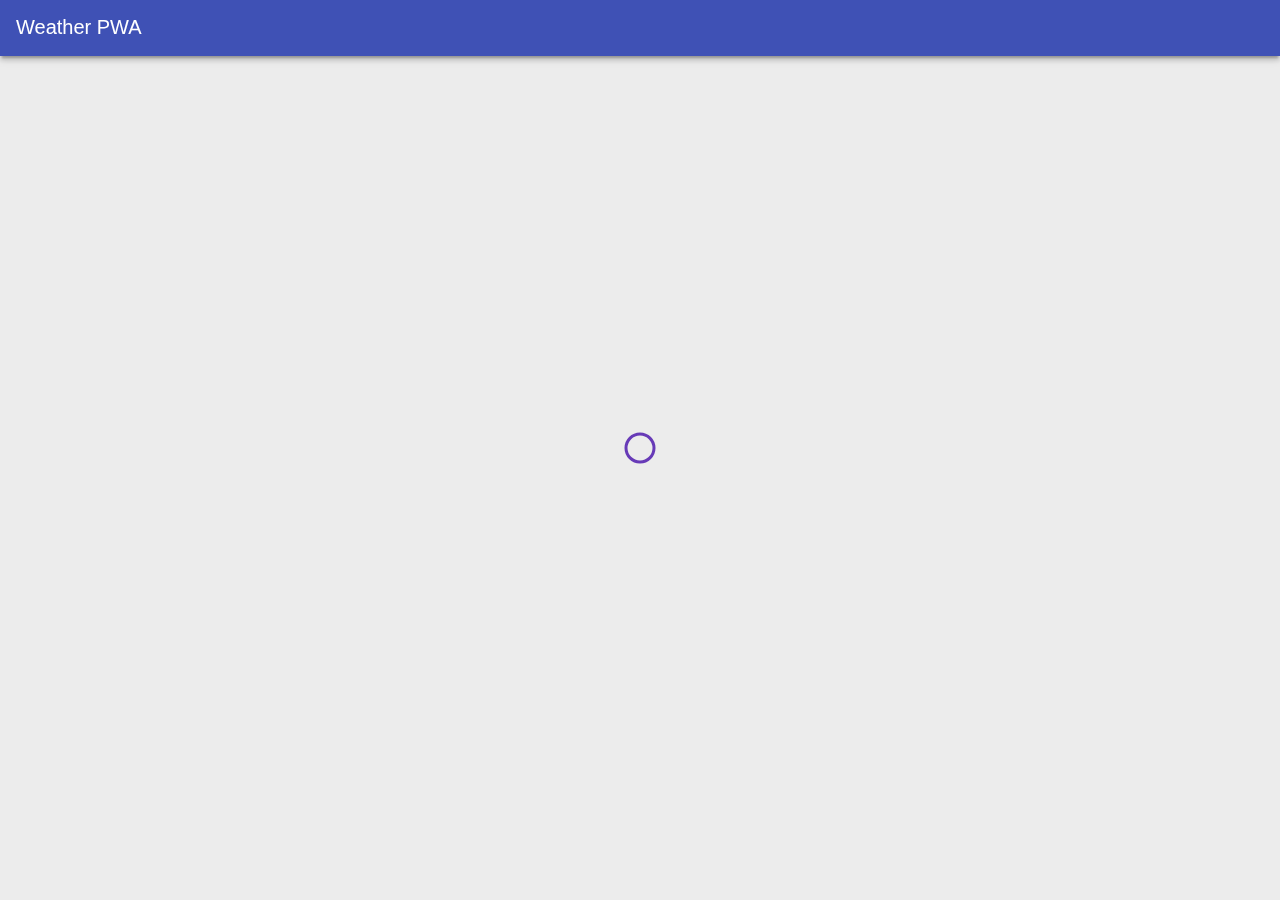
==== final/index.html @ 15415c92 "final test" ====
<!DOCTYPE html>
<html>
<head>
  <meta charset="utf-8">
  <meta http-equiv="X-UA-Compatible" content="IE=edge">
  <meta name="viewport" content="width=device-width, initial-scale=1.0">
  <title>Weather PWA</title>
  <link rel="manifest" href="/manifest.json">
  <meta name="apple-mobile-web-app-capable" content="yes">
  <meta name="apple-mobile-web-app-status-bar-style" content="black">
  <meta name="apple-mobile-web-app-title" content="Weather PWA">
  <link rel="apple-touch-icon" href="images/icons/icon-152x152.png">
  <meta name="msapplication-TileImage" content="images/icons/icon-144x144.png">
  <meta name="msapplication-TileColor" content="#2F3BA2">
  <style>
    .header,body{display:-webkit-box;display:-webkit-flex;display:-ms-flexbox;-webkit-box-direction:normal}*,.card,.loader #spinner{box-sizing:border-box}body,html{padding:0;margin:0;height:100%;width:100%;font-family:Helvetica,Verdana,sans-serif;font-weight:400;font-display:optional;color:#444;-webkit-font-smoothing:antialiased;-moz-osx-font-smoothing:grayscale}html{overflow:hidden}body{display:flex;-webkit-box-orient:vertical;-webkit-flex-direction:column;-ms-flex-direction:column;flex-direction:column;-webkit-flex-wrap:nowrap;-ms-flex-wrap:nowrap;flex-wrap:nowrap;-webkit-box-pack:start;-webkit-justify-content:flex-start;-ms-flex-pack:start;justify-content:flex-start;-webkit-box-align:stretch;-webkit-align-items:stretch;-ms-flex-align:stretch;align-items:stretch;-webkit-align-content:stretch;-ms-flex-line-pack:stretch;align-content:stretch;background:#ececec}.header{width:100%;height:56px;color:#FFF;background:#3F51B5;position:fixed;font-size:20px;box-shadow:0 4px 5px 0 rgba(0,0,0,.14),0 2px 9px 1px rgba(0,0,0,.12),0 4px 2px -2px rgba(0,0,0,.2);padding:16px 16px 0;will-change:transform;display:flex;-webkit-box-orient:horizontal;-webkit-flex-direction:row;-ms-flex-direction:row;flex-direction:row;-webkit-flex-wrap:nowrap;-ms-flex-wrap:nowrap;flex-wrap:nowrap;-webkit-box-pack:start;-webkit-justify-content:flex-start;-ms-flex-pack:start;justify-content:flex-start;-webkit-box-align:stretch;-webkit-align-items:stretch;-ms-flex-align:stretch;align-items:stretch;-webkit-align-content:center;-ms-flex-line-pack:center;align-content:center;-webkit-transition:-webkit-transform 233ms cubic-bezier(0,0,.21,1) .1s;transition:-webkit-transform 233ms cubic-bezier(0,0,.21,1) .1s;transition:transform 233ms cubic-bezier(0,0,.21,1) .1s;transition:transform 233ms cubic-bezier(0,0,.21,1) .1s,-webkit-transform 233ms cubic-bezier(0,0,.21,1) .1s}.header .headerButton{width:24px;height:24px;margin-right:16px;text-indent:-30000px;overflow:hidden;opacity:.54;-webkit-transition:opacity 333ms cubic-bezier(0,0,.21,1);transition:opacity 333ms cubic-bezier(0,0,.21,1);border:none;outline:0}.card,.dialog{border-radius:2px}.header #butRefresh{background:url(/images/ic_refresh_white_24px.svg) center center no-repeat}.header #butAdd{background:url(/images/ic_add_white_24px.svg) center center no-repeat}.header__title{font-weight:400;font-size:20px;margin:0;-webkit-box-flex:1;-webkit-flex:1;-ms-flex:1;flex:1}.loader{left:50%;top:50%;position:fixed;-webkit-transform:translate(-50%,-50%);transform:translate(-50%,-50%)}.loader #spinner{stroke:#673AB7;stroke-width:3px;-webkit-transform-origin:50%;transform-origin:50%;-webkit-animation:line 1.6s cubic-bezier(.4,0,.2,1) infinite,rotate 1.6s linear infinite;animation:line 1.6s cubic-bezier(.4,0,.2,1) infinite,rotate 1.6s linear infinite}@-webkit-keyframes rotate{from{-webkit-transform:rotate(0);transform:rotate(0)}to{-webkit-transform:rotate(450deg);transform:rotate(450deg)}}@keyframes rotate{from{-webkit-transform:rotate(0);transform:rotate(0)}to{-webkit-transform:rotate(450deg);transform:rotate(450deg)}}@-webkit-keyframes line{0%{stroke-dasharray:2,85.964;-webkit-transform:rotate(0);transform:rotate(0)}50%{stroke-dasharray:65.973,21.9911;stroke-dashoffset:0}100%{stroke-dasharray:2,85.964;stroke-dashoffset:-65.973;-webkit-transform:rotate(90deg);transform:rotate(90deg)}}@keyframes line{0%{stroke-dasharray:2,85.964;-webkit-transform:rotate(0);transform:rotate(0)}50%{stroke-dasharray:65.973,21.9911;stroke-dashoffset:0}100%{stroke-dasharray:2,85.964;stroke-dashoffset:-65.973;-webkit-transform:rotate(90deg);transform:rotate(90deg)}}.main{padding-top:60px;-webkit-box-flex:1;-webkit-flex:1;-ms-flex:1;flex:1;overflow-x:hidden;overflow-y:auto;-webkit-overflow-scrolling:touch}.dialog-container{background:rgba(0,0,0,.57);position:fixed;left:0;top:0;width:100%;height:100%;opacity:0;pointer-events:none;will-change:opacity;-webkit-transition:opacity 333ms cubic-bezier(0,0,.21,1);transition:opacity 333ms cubic-bezier(0,0,.21,1)}.dialog-container--visible{opacity:1;pointer-events:auto}.dialog{background:#FFF;box-shadow:0 0 14px rgba(0,0,0,.24),0 14px 28px rgba(0,0,0,.48);min-width:280px;position:absolute;left:50%;top:50%;-webkit-transform:translate(-50%,-50%) translateY(30px);transform:translate(-50%,-50%) translateY(30px);-webkit-transition:-webkit-transform 333ms cubic-bezier(0,0,.21,1) 50ms;transition:-webkit-transform 333ms cubic-bezier(0,0,.21,1) 50ms;transition:transform 333ms cubic-bezier(0,0,.21,1) 50ms;transition:transform 333ms cubic-bezier(0,0,.21,1) 50ms,-webkit-transform 333ms cubic-bezier(0,0,.21,1) 50ms;padding:24px}.card{padding:16px;position:relative;background:#fff;margin:16px;box-shadow:0 2px 2px 0 rgba(0,0,0,.14),0 3px 1px -2px rgba(0,0,0,.2),0 1px 5px 0 rgba(0,0,0,.12)}.weather-forecast .location{font-size:1.75em}.weather-forecast .date,.weather-forecast .description{font-size:1.25em}.weather-forecast .current{display:-webkit-box;display:-webkit-flex;display:-ms-flexbox;display:flex}.weather-forecast .current .icon{width:128px;height:128px}.weather-forecast .current .visual{display:-webkit-box;display:-webkit-flex;display:-ms-flexbox;display:flex;font-size:4em}.weather-forecast .current .visual .scale{font-size:.5em;vertical-align:super}.weather-forecast .current .description,.weather-forecast .current .visual{-webkit-box-flex:1;-webkit-flex-grow:1;-ms-flex-positive:1;flex-grow:1}.weather-forecast .current .feels-like:before{content:"Feels like: ";color:#888}.weather-forecast .current .wind:before{content:"Wind: ";color:#888}.weather-forecast .current .precip:before{content:"Precipitation: ";color:#888}.weather-forecast .current .humidity:before{content:"Humidity: ";color:#888}.weather-forecast .current .pollen:before{content:"Pollen Count: ";color:#888}.weather-forecast .current .pcount:before{content:"Pollen ";color:#888}.weather-forecast .future{display:-webkit-box;display:-webkit-flex;display:-ms-flexbox;display:flex}.weather-forecast .future .oneday{-webkit-box-flex:1;-webkit-flex-grow:1;-ms-flex-positive:1;flex-grow:1;text-align:center}.weather-forecast .future .oneday .icon{width:64px;height:64px;margin-left:auto;margin-right:auto}.weather-forecast .future .oneday .temp-high,.weather-forecast .future .oneday .temp-low{display:inline-block}.weather-forecast .future .oneday .temp-low{color:#888}.weather-forecast .icon{background-repeat:no-repeat;background-size:contain}.weather-forecast .icon.clear-day,.weather-forecast .icon.clear-night{background-image:url(/images/clear.png)}.weather-forecast .icon.rain{background-image:url(/images/rain.png)}.weather-forecast .icon.snow{background-image:url(/images/snow.png)}.weather-forecast .icon.sleet{background-image:url(/images/sleet.png)}.weather-forecast .icon.wind{background-image:url(/images/wind.png)}.weather-forecast .icon.fog{background-image:url(/images/fog.png)}.weather-forecast .icon.cloudy{background-image:url(/images/cloudy.png)}.weather-forecast .icon.partly-cloudy-day,.weather-forecast .icon.partly-cloudy-night{background-image:url(/images/partly-cloudy.png)}.weather-forecast .icon.thunderstorms{background-image:url(/images/thunderstorms.png)}@media (max-width:450px){.weather-forecast .date,.weather-forecast .description{font-size:.9em}.weather-forecast .current .icon{width:96px;height:96px}.weather-forecast .current .visual{font-size:3em}.weather-forecast .future .oneday .icon{width:32px;height:32px}}
  </style>
</head>
<body>

  <header class="header">
    <h1 class="header__title">Weather PWA</h1>
    <button id="butRefresh" class="headerButton"></button>
    <button id="butAdd" class="headerButton"></button>
  </header>

  <main class="main" hidden>
    <div class="card cardTemplate weather-forecast" hidden>
      <div class="city-key" hidden></div>
      <div class="location"></div>
      <div class="date"></div>
      <div class="description"></div>
      <div class="current">
        <div class="visual">
          <div class="icon"></div>
          <div class="temperature">
            <span class="value"></span><span class="scale">°F</span>
          </div>
        </div>
        <div class="description">
          <div class="feels-like">
            <span class="value"></span><span class="scale">°F</span>
          </div>
          <div class="precip"></div>
          <div class="humidity"></div>
          <div class="wind">
            <span class="value"></span>
            <span class="scale">mph</span>
            <span class="direction"></span>
          </div>
        </div>
      </div>
      <div class="future">
        <div class="oneday">
          <div class="date"></div>
          <div class="icon"></div>
          <div class="temp-high">
            <span class="value"></span>°
          </div>
          <div class="temp-low">
            <span class="value"></span>°
          </div>
        </div>
        <div class="oneday">
          <div class="date"></div>
          <div class="icon"></div>
          <div class="temp-high">
            <span class="value"></span>°
          </div>
          <div class="temp-low">
            <span class="value"></span>°
          </div>
        </div>
        <div class="oneday">
          <div class="date"></div>
          <div class="icon"></div>
          <div class="temp-high">
            <span class="value"></span>°
          </div>
          <div class="temp-low">
            <span class="value"></span>°
          </div>
        </div>
        <div class="oneday">
          <div class="date"></div>
          <div class="icon"></div>
          <div class="temp-high">
            <span class="value"></span>°
          </div>
          <div class="temp-low">
            <span class="value"></span>°
          </div>
        </div>
        <div class="oneday">
          <div class="date"></div>
          <div class="icon"></div>
          <div class="temp-high">
            <span class="value"></span>°
          </div>
          <div class="temp-low">
            <span class="value"></span>°
          </div>
        </div>
        <div class="oneday">
          <div class="date"></div>
          <div class="icon"></div>
          <div class="temp-high">
            <span class="value"></span>°
          </div>
          <div class="temp-low">
            <span class="value"></span>°
          </div>
        </div>
        <div class="oneday">
          <div class="date"></div>
          <div class="icon"></div>
          <div class="temp-high">
            <span class="value"></span>°
          </div>
          <div class="temp-low">
            <span class="value"></span>°
          </div>
        </div>
      </div>
    </div>
  </main>

  <div class="dialog-container">
    <div class="dialog">
      <div class="dialog-title">Add new city</div>
      <div class="dialog-body">
        <select id="selectCityToAdd">
          <option value="austin">Austin, TX</option>
          <option value="boston">Boston, MA</option>
          <option value="chicago">Chicago, IL</option>
          <option value="portland">Portland, OR</option>
          <option value="sanfrancisco">San Francisco, CA</option>
          <option value="seattle">Seattle, WA</option>
        </select>
      </div>
      <div class="dialog-buttons">
        <button id="butAddCity" class="button">Add</button>
        <button id="butAddCancel" class="button">Cancel</button>
      </div>
    </div>
  </div>

  <div class="loader">
    <svg viewBox="0 0 32 32" width="32" height="32">
      <circle id="spinner" cx="16" cy="16" r="14" fill="none"></circle>
    </svg>
  </div>

  <script src="/scripts/app.js"></script>
  
</body>
</html>
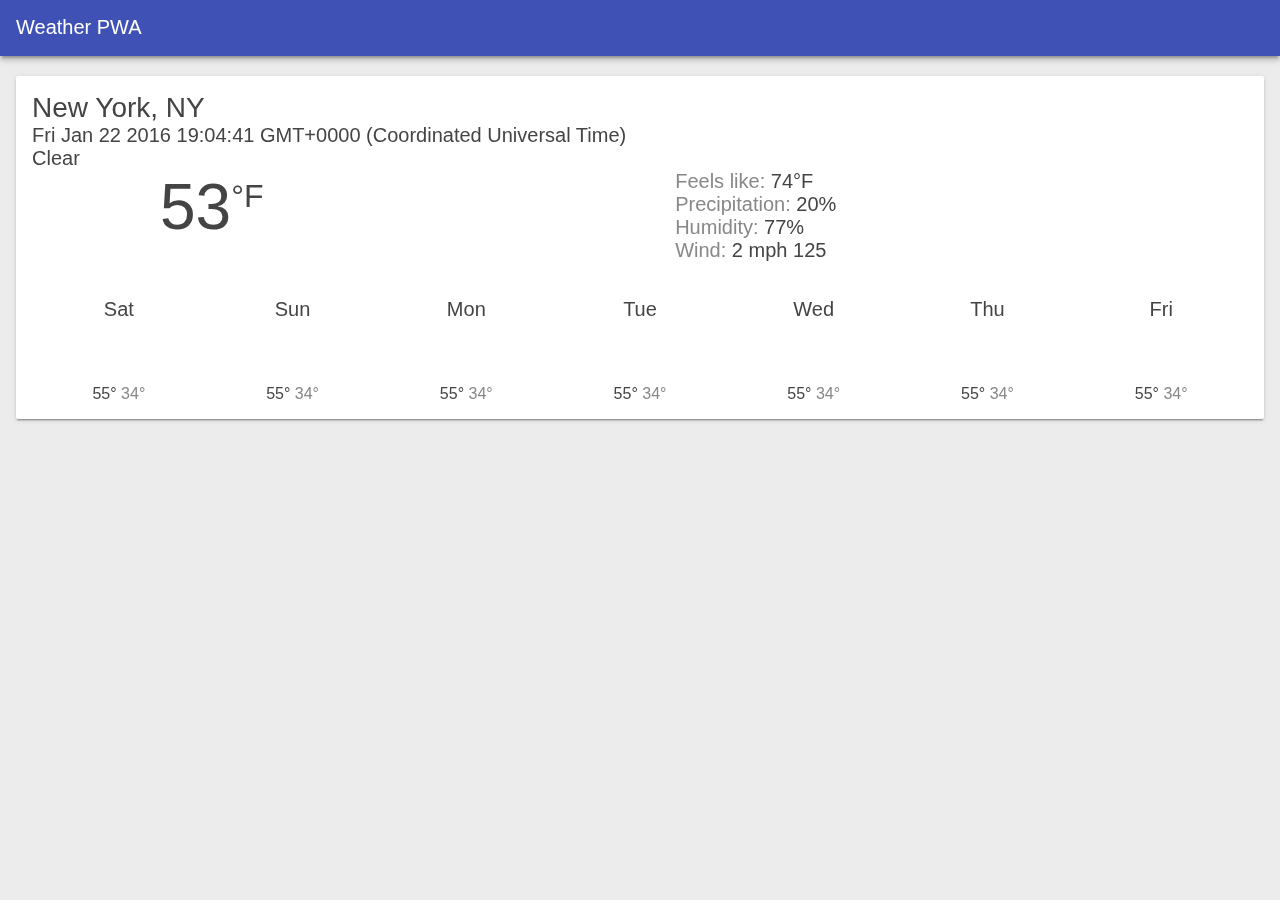
==== commit 795e183b: "test" ====
--- a/final/index.html
+++ b/final/index.html
@@ -9,8 +9,8 @@
   <meta name="apple-mobile-web-app-capable" content="yes">
   <meta name="apple-mobile-web-app-status-bar-style" content="black">
   <meta name="apple-mobile-web-app-title" content="Weather PWA">
-  <link rel="apple-touch-icon" href="images/icons/icon-152x152.png">
-  <meta name="msapplication-TileImage" content="images/icons/icon-144x144.png">
+  <link rel="apple-touch-icon" href="/images/icons/icon-152x152.png">
+  <meta name="msapplication-TileImage" content="/images/icons/icon-144x144.png">
   <meta name="msapplication-TileColor" content="#2F3BA2">
   <style>
     .header,body{display:-webkit-box;display:-webkit-flex;display:-ms-flexbox;-webkit-box-direction:normal}*,.card,.loader #spinner{box-sizing:border-box}body,html{padding:0;margin:0;height:100%;width:100%;font-family:Helvetica,Verdana,sans-serif;font-weight:400;font-display:optional;color:#444;-webkit-font-smoothing:antialiased;-moz-osx-font-smoothing:grayscale}html{overflow:hidden}body{display:flex;-webkit-box-orient:vertical;-webkit-flex-direction:column;-ms-flex-direction:column;flex-direction:column;-webkit-flex-wrap:nowrap;-ms-flex-wrap:nowrap;flex-wrap:nowrap;-webkit-box-pack:start;-webkit-justify-content:flex-start;-ms-flex-pack:start;justify-content:flex-start;-webkit-box-align:stretch;-webkit-align-items:stretch;-ms-flex-align:stretch;align-items:stretch;-webkit-align-content:stretch;-ms-flex-line-pack:stretch;align-content:stretch;background:#ececec}.header{width:100%;height:56px;color:#FFF;background:#3F51B5;position:fixed;font-size:20px;box-shadow:0 4px 5px 0 rgba(0,0,0,.14),0 2px 9px 1px rgba(0,0,0,.12),0 4px 2px -2px rgba(0,0,0,.2);padding:16px 16px 0;will-change:transform;display:flex;-webkit-box-orient:horizontal;-webkit-flex-direction:row;-ms-flex-direction:row;flex-direction:row;-webkit-flex-wrap:nowrap;-ms-flex-wrap:nowrap;flex-wrap:nowrap;-webkit-box-pack:start;-webkit-justify-content:flex-start;-ms-flex-pack:start;justify-content:flex-start;-webkit-box-align:stretch;-webkit-align-items:stretch;-ms-flex-align:stretch;align-items:stretch;-webkit-align-content:center;-ms-flex-line-pack:center;align-content:center;-webkit-transition:-webkit-transform 233ms cubic-bezier(0,0,.21,1) .1s;transition:-webkit-transform 233ms cubic-bezier(0,0,.21,1) .1s;transition:transform 233ms cubic-bezier(0,0,.21,1) .1s;transition:transform 233ms cubic-bezier(0,0,.21,1) .1s,-webkit-transform 233ms cubic-bezier(0,0,.21,1) .1s}.header .headerButton{width:24px;height:24px;margin-right:16px;text-indent:-30000px;overflow:hidden;opacity:.54;-webkit-transition:opacity 333ms cubic-bezier(0,0,.21,1);transition:opacity 333ms cubic-bezier(0,0,.21,1);border:none;outline:0}.card,.dialog{border-radius:2px}.header #butRefresh{background:url(/images/ic_refresh_white_24px.svg) center center no-repeat}.header #butAdd{background:url(/images/ic_add_white_24px.svg) center center no-repeat}.header__title{font-weight:400;font-size:20px;margin:0;-webkit-box-flex:1;-webkit-flex:1;-ms-flex:1;flex:1}.loader{left:50%;top:50%;position:fixed;-webkit-transform:translate(-50%,-50%);transform:translate(-50%,-50%)}.loader #spinner{stroke:#673AB7;stroke-width:3px;-webkit-transform-origin:50%;transform-origin:50%;-webkit-animation:line 1.6s cubic-bezier(.4,0,.2,1) infinite,rotate 1.6s linear infinite;animation:line 1.6s cubic-bezier(.4,0,.2,1) infinite,rotate 1.6s linear infinite}@-webkit-keyframes rotate{from{-webkit-transform:rotate(0);transform:rotate(0)}to{-webkit-transform:rotate(450deg);transform:rotate(450deg)}}@keyframes rotate{from{-webkit-transform:rotate(0);transform:rotate(0)}to{-webkit-transform:rotate(450deg);transform:rotate(450deg)}}@-webkit-keyframes line{0%{stroke-dasharray:2,85.964;-webkit-transform:rotate(0);transform:rotate(0)}50%{stroke-dasharray:65.973,21.9911;stroke-dashoffset:0}100%{stroke-dasharray:2,85.964;stroke-dashoffset:-65.973;-webkit-transform:rotate(90deg);transform:rotate(90deg)}}@keyframes line{0%{stroke-dasharray:2,85.964;-webkit-transform:rotate(0);transform:rotate(0)}50%{stroke-dasharray:65.973,21.9911;stroke-dashoffset:0}100%{stroke-dasharray:2,85.964;stroke-dashoffset:-65.973;-webkit-transform:rotate(90deg);transform:rotate(90deg)}}.main{padding-top:60px;-webkit-box-flex:1;-webkit-flex:1;-ms-flex:1;flex:1;overflow-x:hidden;overflow-y:auto;-webkit-overflow-scrolling:touch}.dialog-container{background:rgba(0,0,0,.57);position:fixed;left:0;top:0;width:100%;height:100%;opacity:0;pointer-events:none;will-change:opacity;-webkit-transition:opacity 333ms cubic-bezier(0,0,.21,1);transition:opacity 333ms cubic-bezier(0,0,.21,1)}.dialog-container--visible{opacity:1;pointer-events:auto}.dialog{background:#FFF;box-shadow:0 0 14px rgba(0,0,0,.24),0 14px 28px rgba(0,0,0,.48);min-width:280px;position:absolute;left:50%;top:50%;-webkit-transform:translate(-50%,-50%) translateY(30px);transform:translate(-50%,-50%) translateY(30px);-webkit-transition:-webkit-transform 333ms cubic-bezier(0,0,.21,1) 50ms;transition:-webkit-transform 333ms cubic-bezier(0,0,.21,1) 50ms;transition:transform 333ms cubic-bezier(0,0,.21,1) 50ms;transition:transform 333ms cubic-bezier(0,0,.21,1) 50ms,-webkit-transform 333ms cubic-bezier(0,0,.21,1) 50ms;padding:24px}.card{padding:16px;position:relative;background:#fff;margin:16px;box-shadow:0 2px 2px 0 rgba(0,0,0,.14),0 3px 1px -2px rgba(0,0,0,.2),0 1px 5px 0 rgba(0,0,0,.12)}.weather-forecast .location{font-size:1.75em}.weather-forecast .date,.weather-forecast .description{font-size:1.25em}.weather-forecast .current{display:-webkit-box;display:-webkit-flex;display:-ms-flexbox;display:flex}.weather-forecast .current .icon{width:128px;height:128px}.weather-forecast .current .visual{display:-webkit-box;display:-webkit-flex;display:-ms-flexbox;display:flex;font-size:4em}.weather-forecast .current .visual .scale{font-size:.5em;vertical-align:super}.weather-forecast .current .description,.weather-forecast .current .visual{-webkit-box-flex:1;-webkit-flex-grow:1;-ms-flex-positive:1;flex-grow:1}.weather-forecast .current .feels-like:before{content:"Feels like: ";color:#888}.weather-forecast .current .wind:before{content:"Wind: ";color:#888}.weather-forecast .current .precip:before{content:"Precipitation: ";color:#888}.weather-forecast .current .humidity:before{content:"Humidity: ";color:#888}.weather-forecast .current .pollen:before{content:"Pollen Count: ";color:#888}.weather-forecast .current .pcount:before{content:"Pollen ";color:#888}.weather-forecast .future{display:-webkit-box;display:-webkit-flex;display:-ms-flexbox;display:flex}.weather-forecast .future .oneday{-webkit-box-flex:1;-webkit-flex-grow:1;-ms-flex-positive:1;flex-grow:1;text-align:center}.weather-forecast .future .oneday .icon{width:64px;height:64px;margin-left:auto;margin-right:auto}.weather-forecast .future .oneday .temp-high,.weather-forecast .future .oneday .temp-low{display:inline-block}.weather-forecast .future .oneday .temp-low{color:#888}.weather-forecast .icon{background-repeat:no-repeat;background-size:contain}.weather-forecast .icon.clear-day,.weather-forecast .icon.clear-night{background-image:url(/images/clear.png)}.weather-forecast .icon.rain{background-image:url(/images/rain.png)}.weather-forecast .icon.snow{background-image:url(/images/snow.png)}.weather-forecast .icon.sleet{background-image:url(/images/sleet.png)}.weather-forecast .icon.wind{background-image:url(/images/wind.png)}.weather-forecast .icon.fog{background-image:url(/images/fog.png)}.weather-forecast .icon.cloudy{background-image:url(/images/cloudy.png)}.weather-forecast .icon.partly-cloudy-day,.weather-forecast .icon.partly-cloudy-night{background-image:url(/images/partly-cloudy.png)}.weather-forecast .icon.thunderstorms{background-image:url(/images/thunderstorms.png)}@media (max-width:450px){.weather-forecast .date,.weather-forecast .description{font-size:.9em}.weather-forecast .current .icon{width:96px;height:96px}.weather-forecast .current .visual{font-size:3em}.weather-forecast .future .oneday .icon{width:32px;height:32px}}
@@ -151,7 +151,7 @@
     </svg>
   </div>
 
-  <script src="/scripts/app.js"></script>
+  <script src="scripts/app.js"></script>
   
 </body>
 </html>
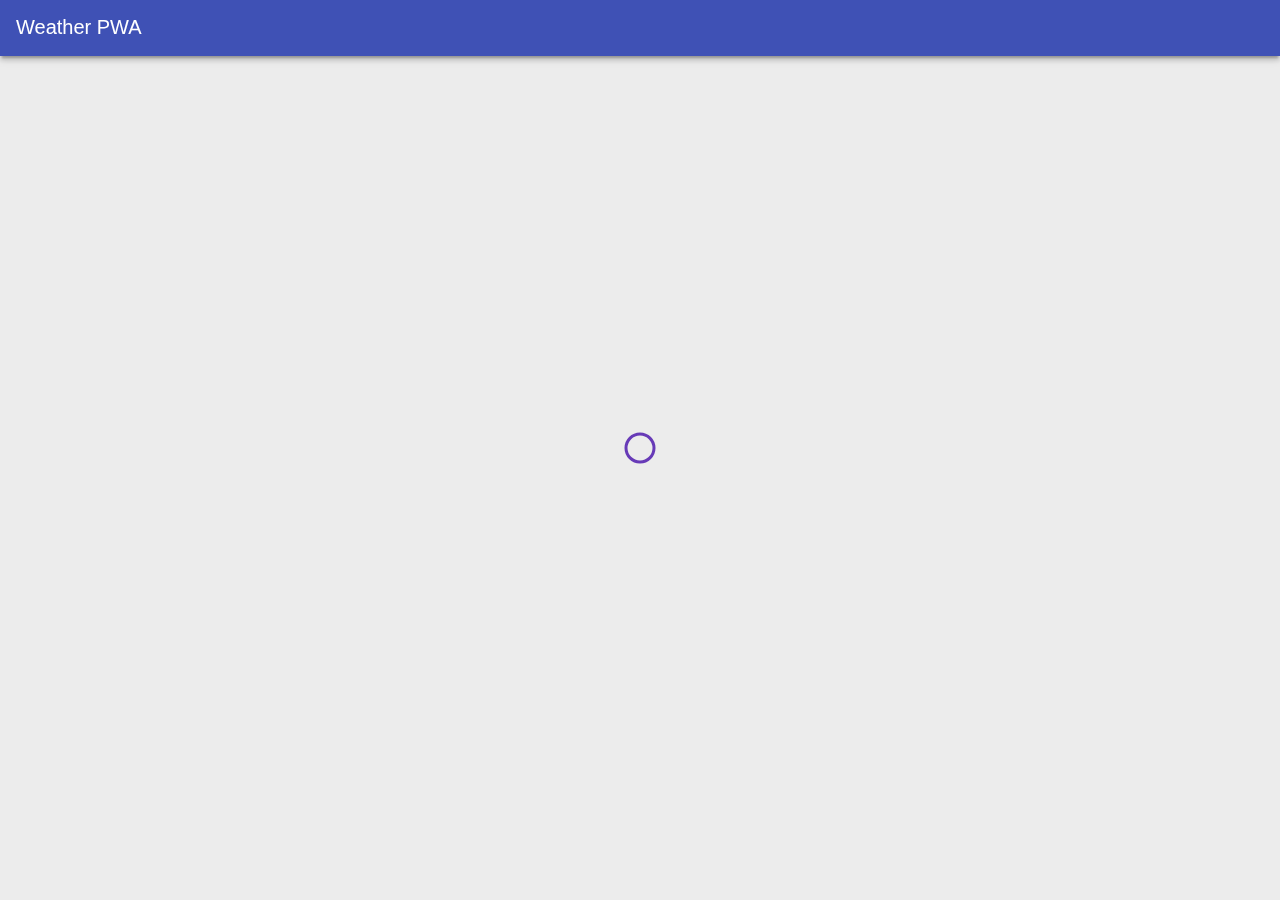
==== commit 1c4a5873: "test" ====
--- a/final/index.html
+++ b/final/index.html
@@ -5,12 +5,12 @@
   <meta http-equiv="X-UA-Compatible" content="IE=edge">
   <meta name="viewport" content="width=device-width, initial-scale=1.0">
   <title>Weather PWA</title>
-  <link rel="manifest" href="/manifest.json">
+  <link rel="manifest" href="final/manifest.json">
   <meta name="apple-mobile-web-app-capable" content="yes">
   <meta name="apple-mobile-web-app-status-bar-style" content="black">
   <meta name="apple-mobile-web-app-title" content="Weather PWA">
-  <link rel="apple-touch-icon" href="/images/icons/icon-152x152.png">
-  <meta name="msapplication-TileImage" content="/images/icons/icon-144x144.png">
+  <link rel="apple-touch-icon" href="final/images/icons/icon-152x152.png">
+  <meta name="msapplication-TileImage" content="final/images/icons/icon-144x144.png">
   <meta name="msapplication-TileColor" content="#2F3BA2">
   <style>
     .header,body{display:-webkit-box;display:-webkit-flex;display:-ms-flexbox;-webkit-box-direction:normal}*,.card,.loader #spinner{box-sizing:border-box}body,html{padding:0;margin:0;height:100%;width:100%;font-family:Helvetica,Verdana,sans-serif;font-weight:400;font-display:optional;color:#444;-webkit-font-smoothing:antialiased;-moz-osx-font-smoothing:grayscale}html{overflow:hidden}body{display:flex;-webkit-box-orient:vertical;-webkit-flex-direction:column;-ms-flex-direction:column;flex-direction:column;-webkit-flex-wrap:nowrap;-ms-flex-wrap:nowrap;flex-wrap:nowrap;-webkit-box-pack:start;-webkit-justify-content:flex-start;-ms-flex-pack:start;justify-content:flex-start;-webkit-box-align:stretch;-webkit-align-items:stretch;-ms-flex-align:stretch;align-items:stretch;-webkit-align-content:stretch;-ms-flex-line-pack:stretch;align-content:stretch;background:#ececec}.header{width:100%;height:56px;color:#FFF;background:#3F51B5;position:fixed;font-size:20px;box-shadow:0 4px 5px 0 rgba(0,0,0,.14),0 2px 9px 1px rgba(0,0,0,.12),0 4px 2px -2px rgba(0,0,0,.2);padding:16px 16px 0;will-change:transform;display:flex;-webkit-box-orient:horizontal;-webkit-flex-direction:row;-ms-flex-direction:row;flex-direction:row;-webkit-flex-wrap:nowrap;-ms-flex-wrap:nowrap;flex-wrap:nowrap;-webkit-box-pack:start;-webkit-justify-content:flex-start;-ms-flex-pack:start;justify-content:flex-start;-webkit-box-align:stretch;-webkit-align-items:stretch;-ms-flex-align:stretch;align-items:stretch;-webkit-align-content:center;-ms-flex-line-pack:center;align-content:center;-webkit-transition:-webkit-transform 233ms cubic-bezier(0,0,.21,1) .1s;transition:-webkit-transform 233ms cubic-bezier(0,0,.21,1) .1s;transition:transform 233ms cubic-bezier(0,0,.21,1) .1s;transition:transform 233ms cubic-bezier(0,0,.21,1) .1s,-webkit-transform 233ms cubic-bezier(0,0,.21,1) .1s}.header .headerButton{width:24px;height:24px;margin-right:16px;text-indent:-30000px;overflow:hidden;opacity:.54;-webkit-transition:opacity 333ms cubic-bezier(0,0,.21,1);transition:opacity 333ms cubic-bezier(0,0,.21,1);border:none;outline:0}.card,.dialog{border-radius:2px}.header #butRefresh{background:url(/images/ic_refresh_white_24px.svg) center center no-repeat}.header #butAdd{background:url(/images/ic_add_white_24px.svg) center center no-repeat}.header__title{font-weight:400;font-size:20px;margin:0;-webkit-box-flex:1;-webkit-flex:1;-ms-flex:1;flex:1}.loader{left:50%;top:50%;position:fixed;-webkit-transform:translate(-50%,-50%);transform:translate(-50%,-50%)}.loader #spinner{stroke:#673AB7;stroke-width:3px;-webkit-transform-origin:50%;transform-origin:50%;-webkit-animation:line 1.6s cubic-bezier(.4,0,.2,1) infinite,rotate 1.6s linear infinite;animation:line 1.6s cubic-bezier(.4,0,.2,1) infinite,rotate 1.6s linear infinite}@-webkit-keyframes rotate{from{-webkit-transform:rotate(0);transform:rotate(0)}to{-webkit-transform:rotate(450deg);transform:rotate(450deg)}}@keyframes rotate{from{-webkit-transform:rotate(0);transform:rotate(0)}to{-webkit-transform:rotate(450deg);transform:rotate(450deg)}}@-webkit-keyframes line{0%{stroke-dasharray:2,85.964;-webkit-transform:rotate(0);transform:rotate(0)}50%{stroke-dasharray:65.973,21.9911;stroke-dashoffset:0}100%{stroke-dasharray:2,85.964;stroke-dashoffset:-65.973;-webkit-transform:rotate(90deg);transform:rotate(90deg)}}@keyframes line{0%{stroke-dasharray:2,85.964;-webkit-transform:rotate(0);transform:rotate(0)}50%{stroke-dasharray:65.973,21.9911;stroke-dashoffset:0}100%{stroke-dasharray:2,85.964;stroke-dashoffset:-65.973;-webkit-transform:rotate(90deg);transform:rotate(90deg)}}.main{padding-top:60px;-webkit-box-flex:1;-webkit-flex:1;-ms-flex:1;flex:1;overflow-x:hidden;overflow-y:auto;-webkit-overflow-scrolling:touch}.dialog-container{background:rgba(0,0,0,.57);position:fixed;left:0;top:0;width:100%;height:100%;opacity:0;pointer-events:none;will-change:opacity;-webkit-transition:opacity 333ms cubic-bezier(0,0,.21,1);transition:opacity 333ms cubic-bezier(0,0,.21,1)}.dialog-container--visible{opacity:1;pointer-events:auto}.dialog{background:#FFF;box-shadow:0 0 14px rgba(0,0,0,.24),0 14px 28px rgba(0,0,0,.48);min-width:280px;position:absolute;left:50%;top:50%;-webkit-transform:translate(-50%,-50%) translateY(30px);transform:translate(-50%,-50%) translateY(30px);-webkit-transition:-webkit-transform 333ms cubic-bezier(0,0,.21,1) 50ms;transition:-webkit-transform 333ms cubic-bezier(0,0,.21,1) 50ms;transition:transform 333ms cubic-bezier(0,0,.21,1) 50ms;transition:transform 333ms cubic-bezier(0,0,.21,1) 50ms,-webkit-transform 333ms cubic-bezier(0,0,.21,1) 50ms;padding:24px}.card{padding:16px;position:relative;background:#fff;margin:16px;box-shadow:0 2px 2px 0 rgba(0,0,0,.14),0 3px 1px -2px rgba(0,0,0,.2),0 1px 5px 0 rgba(0,0,0,.12)}.weather-forecast .location{font-size:1.75em}.weather-forecast .date,.weather-forecast .description{font-size:1.25em}.weather-forecast .current{display:-webkit-box;display:-webkit-flex;display:-ms-flexbox;display:flex}.weather-forecast .current .icon{width:128px;height:128px}.weather-forecast .current .visual{display:-webkit-box;display:-webkit-flex;display:-ms-flexbox;display:flex;font-size:4em}.weather-forecast .current .visual .scale{font-size:.5em;vertical-align:super}.weather-forecast .current .description,.weather-forecast .current .visual{-webkit-box-flex:1;-webkit-flex-grow:1;-ms-flex-positive:1;flex-grow:1}.weather-forecast .current .feels-like:before{content:"Feels like: ";color:#888}.weather-forecast .current .wind:before{content:"Wind: ";color:#888}.weather-forecast .current .precip:before{content:"Precipitation: ";color:#888}.weather-forecast .current .humidity:before{content:"Humidity: ";color:#888}.weather-forecast .current .pollen:before{content:"Pollen Count: ";color:#888}.weather-forecast .current .pcount:before{content:"Pollen ";color:#888}.weather-forecast .future{display:-webkit-box;display:-webkit-flex;display:-ms-flexbox;display:flex}.weather-forecast .future .oneday{-webkit-box-flex:1;-webkit-flex-grow:1;-ms-flex-positive:1;flex-grow:1;text-align:center}.weather-forecast .future .oneday .icon{width:64px;height:64px;margin-left:auto;margin-right:auto}.weather-forecast .future .oneday .temp-high,.weather-forecast .future .oneday .temp-low{display:inline-block}.weather-forecast .future .oneday .temp-low{color:#888}.weather-forecast .icon{background-repeat:no-repeat;background-size:contain}.weather-forecast .icon.clear-day,.weather-forecast .icon.clear-night{background-image:url(/images/clear.png)}.weather-forecast .icon.rain{background-image:url(/images/rain.png)}.weather-forecast .icon.snow{background-image:url(/images/snow.png)}.weather-forecast .icon.sleet{background-image:url(/images/sleet.png)}.weather-forecast .icon.wind{background-image:url(/images/wind.png)}.weather-forecast .icon.fog{background-image:url(/images/fog.png)}.weather-forecast .icon.cloudy{background-image:url(/images/cloudy.png)}.weather-forecast .icon.partly-cloudy-day,.weather-forecast .icon.partly-cloudy-night{background-image:url(/images/partly-cloudy.png)}.weather-forecast .icon.thunderstorms{background-image:url(/images/thunderstorms.png)}@media (max-width:450px){.weather-forecast .date,.weather-forecast .description{font-size:.9em}.weather-forecast .current .icon{width:96px;height:96px}.weather-forecast .current .visual{font-size:3em}.weather-forecast .future .oneday .icon{width:32px;height:32px}}
@@ -151,7 +151,7 @@
     </svg>
   </div>
 
-  <script src="scripts/app.js"></script>
+  <script src="final/scripts/app.js"></script>
   
 </body>
 </html>
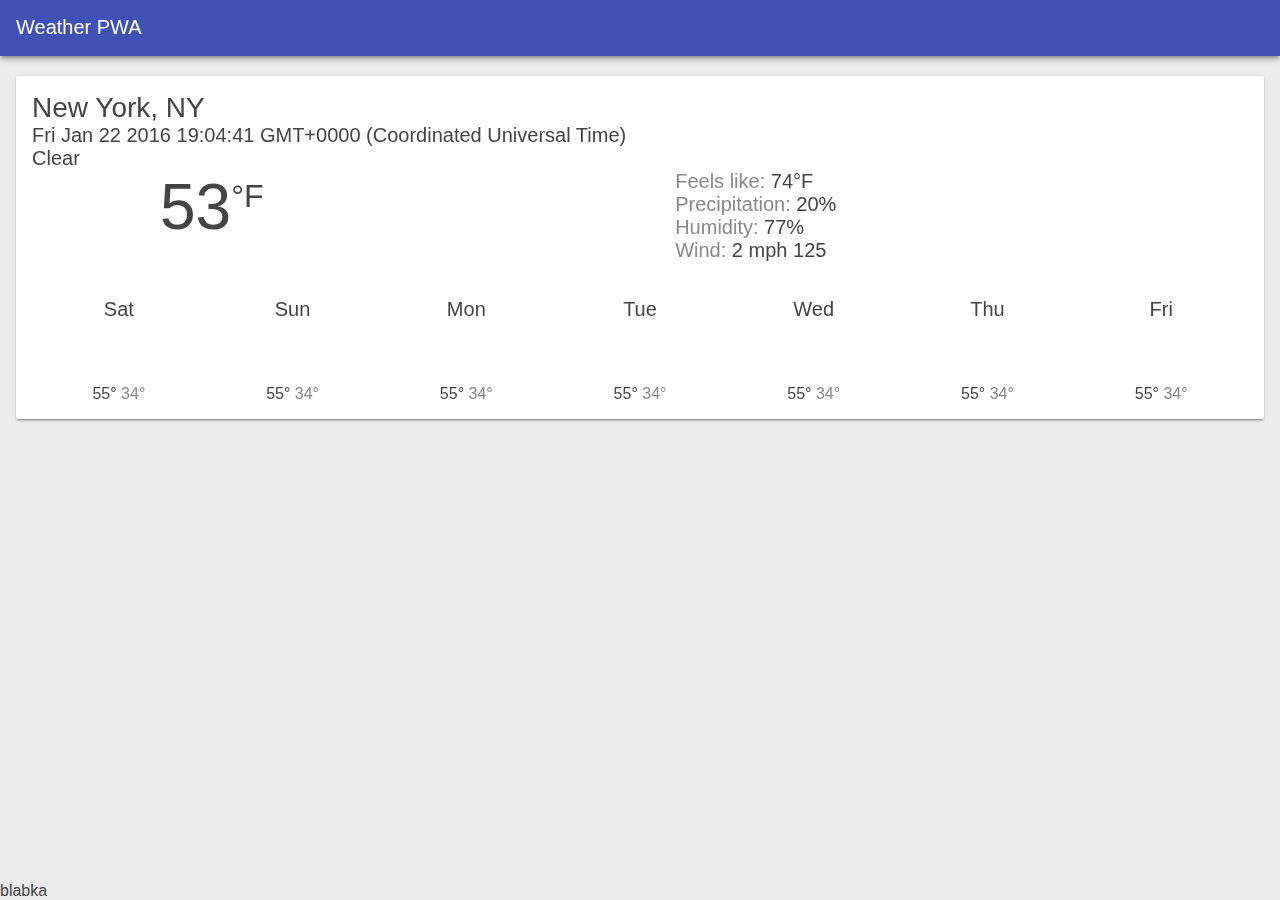
==== commit ca8991fd: "abc" ====
--- a/final/index.html
+++ b/final/index.html
@@ -151,7 +151,8 @@
     </svg>
   </div>
 
-  <script src="final/scripts/app.js"></script>
+  <script src="scripts/app.js"></script>
+    blabka
   
 </body>
 </html>
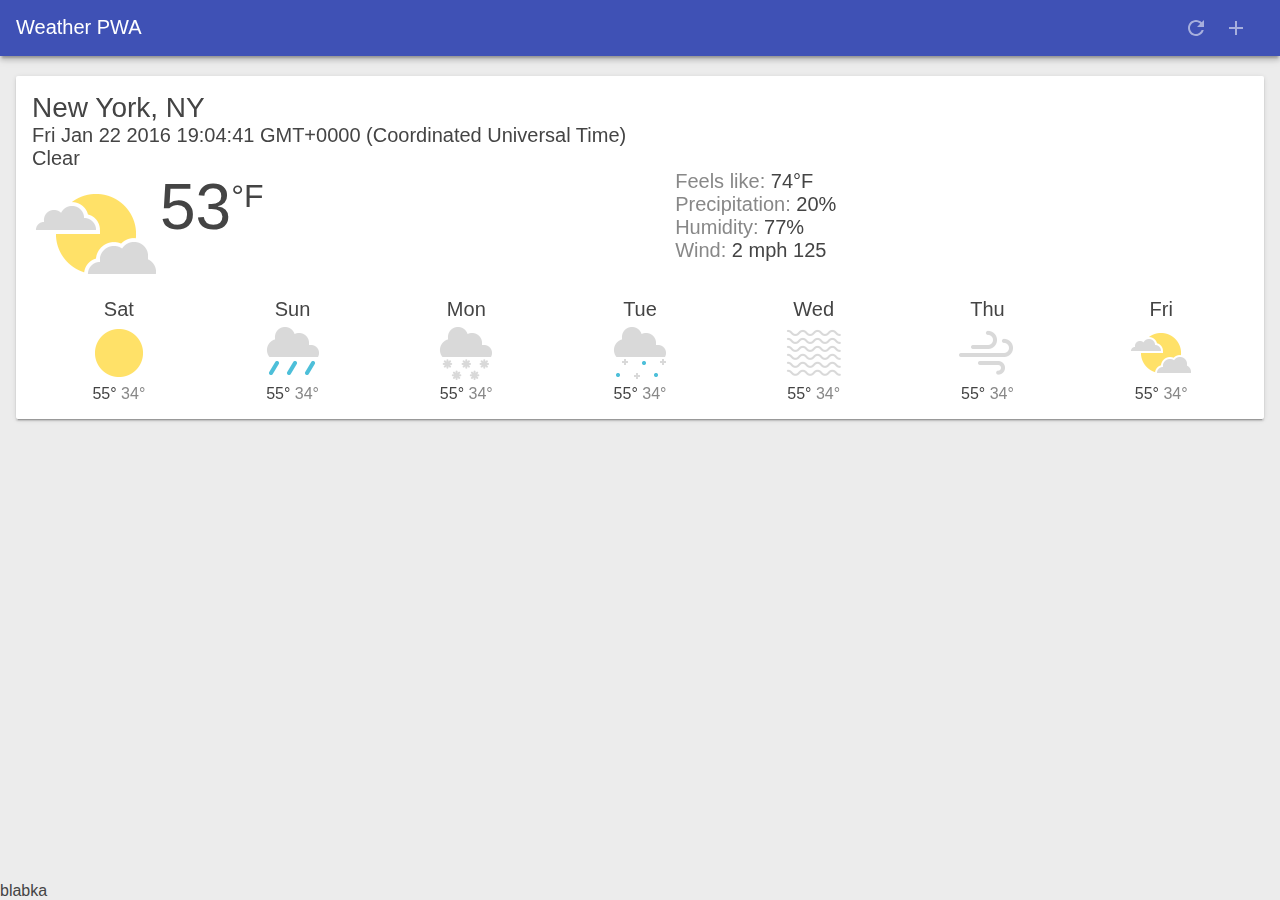
==== commit 72d98c60: "fixes" ====
--- a/final/index.html
+++ b/final/index.html
@@ -5,15 +5,15 @@
   <meta http-equiv="X-UA-Compatible" content="IE=edge">
   <meta name="viewport" content="width=device-width, initial-scale=1.0">
   <title>Weather PWA</title>
-  <link rel="manifest" href="final/manifest.json">
+  <link rel="manifest" href="manifest.json">
   <meta name="apple-mobile-web-app-capable" content="yes">
   <meta name="apple-mobile-web-app-status-bar-style" content="black">
   <meta name="apple-mobile-web-app-title" content="Weather PWA">
-  <link rel="apple-touch-icon" href="final/images/icons/icon-152x152.png">
-  <meta name="msapplication-TileImage" content="final/images/icons/icon-144x144.png">
+  <link rel="apple-touch-icon" href="images/icons/icon-152x152.png">
+  <meta name="msapplication-TileImage" content="images/icons/icon-144x144.png">
   <meta name="msapplication-TileColor" content="#2F3BA2">
   <style>
-    .header,body{display:-webkit-box;display:-webkit-flex;display:-ms-flexbox;-webkit-box-direction:normal}*,.card,.loader #spinner{box-sizing:border-box}body,html{padding:0;margin:0;height:100%;width:100%;font-family:Helvetica,Verdana,sans-serif;font-weight:400;font-display:optional;color:#444;-webkit-font-smoothing:antialiased;-moz-osx-font-smoothing:grayscale}html{overflow:hidden}body{display:flex;-webkit-box-orient:vertical;-webkit-flex-direction:column;-ms-flex-direction:column;flex-direction:column;-webkit-flex-wrap:nowrap;-ms-flex-wrap:nowrap;flex-wrap:nowrap;-webkit-box-pack:start;-webkit-justify-content:flex-start;-ms-flex-pack:start;justify-content:flex-start;-webkit-box-align:stretch;-webkit-align-items:stretch;-ms-flex-align:stretch;align-items:stretch;-webkit-align-content:stretch;-ms-flex-line-pack:stretch;align-content:stretch;background:#ececec}.header{width:100%;height:56px;color:#FFF;background:#3F51B5;position:fixed;font-size:20px;box-shadow:0 4px 5px 0 rgba(0,0,0,.14),0 2px 9px 1px rgba(0,0,0,.12),0 4px 2px -2px rgba(0,0,0,.2);padding:16px 16px 0;will-change:transform;display:flex;-webkit-box-orient:horizontal;-webkit-flex-direction:row;-ms-flex-direction:row;flex-direction:row;-webkit-flex-wrap:nowrap;-ms-flex-wrap:nowrap;flex-wrap:nowrap;-webkit-box-pack:start;-webkit-justify-content:flex-start;-ms-flex-pack:start;justify-content:flex-start;-webkit-box-align:stretch;-webkit-align-items:stretch;-ms-flex-align:stretch;align-items:stretch;-webkit-align-content:center;-ms-flex-line-pack:center;align-content:center;-webkit-transition:-webkit-transform 233ms cubic-bezier(0,0,.21,1) .1s;transition:-webkit-transform 233ms cubic-bezier(0,0,.21,1) .1s;transition:transform 233ms cubic-bezier(0,0,.21,1) .1s;transition:transform 233ms cubic-bezier(0,0,.21,1) .1s,-webkit-transform 233ms cubic-bezier(0,0,.21,1) .1s}.header .headerButton{width:24px;height:24px;margin-right:16px;text-indent:-30000px;overflow:hidden;opacity:.54;-webkit-transition:opacity 333ms cubic-bezier(0,0,.21,1);transition:opacity 333ms cubic-bezier(0,0,.21,1);border:none;outline:0}.card,.dialog{border-radius:2px}.header #butRefresh{background:url(/images/ic_refresh_white_24px.svg) center center no-repeat}.header #butAdd{background:url(/images/ic_add_white_24px.svg) center center no-repeat}.header__title{font-weight:400;font-size:20px;margin:0;-webkit-box-flex:1;-webkit-flex:1;-ms-flex:1;flex:1}.loader{left:50%;top:50%;position:fixed;-webkit-transform:translate(-50%,-50%);transform:translate(-50%,-50%)}.loader #spinner{stroke:#673AB7;stroke-width:3px;-webkit-transform-origin:50%;transform-origin:50%;-webkit-animation:line 1.6s cubic-bezier(.4,0,.2,1) infinite,rotate 1.6s linear infinite;animation:line 1.6s cubic-bezier(.4,0,.2,1) infinite,rotate 1.6s linear infinite}@-webkit-keyframes rotate{from{-webkit-transform:rotate(0);transform:rotate(0)}to{-webkit-transform:rotate(450deg);transform:rotate(450deg)}}@keyframes rotate{from{-webkit-transform:rotate(0);transform:rotate(0)}to{-webkit-transform:rotate(450deg);transform:rotate(450deg)}}@-webkit-keyframes line{0%{stroke-dasharray:2,85.964;-webkit-transform:rotate(0);transform:rotate(0)}50%{stroke-dasharray:65.973,21.9911;stroke-dashoffset:0}100%{stroke-dasharray:2,85.964;stroke-dashoffset:-65.973;-webkit-transform:rotate(90deg);transform:rotate(90deg)}}@keyframes line{0%{stroke-dasharray:2,85.964;-webkit-transform:rotate(0);transform:rotate(0)}50%{stroke-dasharray:65.973,21.9911;stroke-dashoffset:0}100%{stroke-dasharray:2,85.964;stroke-dashoffset:-65.973;-webkit-transform:rotate(90deg);transform:rotate(90deg)}}.main{padding-top:60px;-webkit-box-flex:1;-webkit-flex:1;-ms-flex:1;flex:1;overflow-x:hidden;overflow-y:auto;-webkit-overflow-scrolling:touch}.dialog-container{background:rgba(0,0,0,.57);position:fixed;left:0;top:0;width:100%;height:100%;opacity:0;pointer-events:none;will-change:opacity;-webkit-transition:opacity 333ms cubic-bezier(0,0,.21,1);transition:opacity 333ms cubic-bezier(0,0,.21,1)}.dialog-container--visible{opacity:1;pointer-events:auto}.dialog{background:#FFF;box-shadow:0 0 14px rgba(0,0,0,.24),0 14px 28px rgba(0,0,0,.48);min-width:280px;position:absolute;left:50%;top:50%;-webkit-transform:translate(-50%,-50%) translateY(30px);transform:translate(-50%,-50%) translateY(30px);-webkit-transition:-webkit-transform 333ms cubic-bezier(0,0,.21,1) 50ms;transition:-webkit-transform 333ms cubic-bezier(0,0,.21,1) 50ms;transition:transform 333ms cubic-bezier(0,0,.21,1) 50ms;transition:transform 333ms cubic-bezier(0,0,.21,1) 50ms,-webkit-transform 333ms cubic-bezier(0,0,.21,1) 50ms;padding:24px}.card{padding:16px;position:relative;background:#fff;margin:16px;box-shadow:0 2px 2px 0 rgba(0,0,0,.14),0 3px 1px -2px rgba(0,0,0,.2),0 1px 5px 0 rgba(0,0,0,.12)}.weather-forecast .location{font-size:1.75em}.weather-forecast .date,.weather-forecast .description{font-size:1.25em}.weather-forecast .current{display:-webkit-box;display:-webkit-flex;display:-ms-flexbox;display:flex}.weather-forecast .current .icon{width:128px;height:128px}.weather-forecast .current .visual{display:-webkit-box;display:-webkit-flex;display:-ms-flexbox;display:flex;font-size:4em}.weather-forecast .current .visual .scale{font-size:.5em;vertical-align:super}.weather-forecast .current .description,.weather-forecast .current .visual{-webkit-box-flex:1;-webkit-flex-grow:1;-ms-flex-positive:1;flex-grow:1}.weather-forecast .current .feels-like:before{content:"Feels like: ";color:#888}.weather-forecast .current .wind:before{content:"Wind: ";color:#888}.weather-forecast .current .precip:before{content:"Precipitation: ";color:#888}.weather-forecast .current .humidity:before{content:"Humidity: ";color:#888}.weather-forecast .current .pollen:before{content:"Pollen Count: ";color:#888}.weather-forecast .current .pcount:before{content:"Pollen ";color:#888}.weather-forecast .future{display:-webkit-box;display:-webkit-flex;display:-ms-flexbox;display:flex}.weather-forecast .future .oneday{-webkit-box-flex:1;-webkit-flex-grow:1;-ms-flex-positive:1;flex-grow:1;text-align:center}.weather-forecast .future .oneday .icon{width:64px;height:64px;margin-left:auto;margin-right:auto}.weather-forecast .future .oneday .temp-high,.weather-forecast .future .oneday .temp-low{display:inline-block}.weather-forecast .future .oneday .temp-low{color:#888}.weather-forecast .icon{background-repeat:no-repeat;background-size:contain}.weather-forecast .icon.clear-day,.weather-forecast .icon.clear-night{background-image:url(/images/clear.png)}.weather-forecast .icon.rain{background-image:url(/images/rain.png)}.weather-forecast .icon.snow{background-image:url(/images/snow.png)}.weather-forecast .icon.sleet{background-image:url(/images/sleet.png)}.weather-forecast .icon.wind{background-image:url(/images/wind.png)}.weather-forecast .icon.fog{background-image:url(/images/fog.png)}.weather-forecast .icon.cloudy{background-image:url(/images/cloudy.png)}.weather-forecast .icon.partly-cloudy-day,.weather-forecast .icon.partly-cloudy-night{background-image:url(/images/partly-cloudy.png)}.weather-forecast .icon.thunderstorms{background-image:url(/images/thunderstorms.png)}@media (max-width:450px){.weather-forecast .date,.weather-forecast .description{font-size:.9em}.weather-forecast .current .icon{width:96px;height:96px}.weather-forecast .current .visual{font-size:3em}.weather-forecast .future .oneday .icon{width:32px;height:32px}}
+    .header,body{display:-webkit-box;display:-webkit-flex;display:-ms-flexbox;-webkit-box-direction:normal}*,.card,.loader #spinner{box-sizing:border-box}body,html{padding:0;margin:0;height:100%;width:100%;font-family:Helvetica,Verdana,sans-serif;font-weight:400;font-display:optional;color:#444;-webkit-font-smoothing:antialiased;-moz-osx-font-smoothing:grayscale}html{overflow:hidden}body{display:flex;-webkit-box-orient:vertical;-webkit-flex-direction:column;-ms-flex-direction:column;flex-direction:column;-webkit-flex-wrap:nowrap;-ms-flex-wrap:nowrap;flex-wrap:nowrap;-webkit-box-pack:start;-webkit-justify-content:flex-start;-ms-flex-pack:start;justify-content:flex-start;-webkit-box-align:stretch;-webkit-align-items:stretch;-ms-flex-align:stretch;align-items:stretch;-webkit-align-content:stretch;-ms-flex-line-pack:stretch;align-content:stretch;background:#ececec}.header{width:100%;height:56px;color:#FFF;background:#3F51B5;position:fixed;font-size:20px;box-shadow:0 4px 5px 0 rgba(0,0,0,.14),0 2px 9px 1px rgba(0,0,0,.12),0 4px 2px -2px rgba(0,0,0,.2);padding:16px 16px 0;will-change:transform;display:flex;-webkit-box-orient:horizontal;-webkit-flex-direction:row;-ms-flex-direction:row;flex-direction:row;-webkit-flex-wrap:nowrap;-ms-flex-wrap:nowrap;flex-wrap:nowrap;-webkit-box-pack:start;-webkit-justify-content:flex-start;-ms-flex-pack:start;justify-content:flex-start;-webkit-box-align:stretch;-webkit-align-items:stretch;-ms-flex-align:stretch;align-items:stretch;-webkit-align-content:center;-ms-flex-line-pack:center;align-content:center;-webkit-transition:-webkit-transform 233ms cubic-bezier(0,0,.21,1) .1s;transition:-webkit-transform 233ms cubic-bezier(0,0,.21,1) .1s;transition:transform 233ms cubic-bezier(0,0,.21,1) .1s;transition:transform 233ms cubic-bezier(0,0,.21,1) .1s,-webkit-transform 233ms cubic-bezier(0,0,.21,1) .1s}.header .headerButton{width:24px;height:24px;margin-right:16px;text-indent:-30000px;overflow:hidden;opacity:.54;-webkit-transition:opacity 333ms cubic-bezier(0,0,.21,1);transition:opacity 333ms cubic-bezier(0,0,.21,1);border:none;outline:0}.card,.dialog{border-radius:2px}.header #butRefresh{background:url(images/ic_refresh_white_24px.svg) center center no-repeat}.header #butAdd{background:url(images/ic_add_white_24px.svg) center center no-repeat}.header__title{font-weight:400;font-size:20px;margin:0;-webkit-box-flex:1;-webkit-flex:1;-ms-flex:1;flex:1}.loader{left:50%;top:50%;position:fixed;-webkit-transform:translate(-50%,-50%);transform:translate(-50%,-50%)}.loader #spinner{stroke:#673AB7;stroke-width:3px;-webkit-transform-origin:50%;transform-origin:50%;-webkit-animation:line 1.6s cubic-bezier(.4,0,.2,1) infinite,rotate 1.6s linear infinite;animation:line 1.6s cubic-bezier(.4,0,.2,1) infinite,rotate 1.6s linear infinite}@-webkit-keyframes rotate{from{-webkit-transform:rotate(0);transform:rotate(0)}to{-webkit-transform:rotate(450deg);transform:rotate(450deg)}}@keyframes rotate{from{-webkit-transform:rotate(0);transform:rotate(0)}to{-webkit-transform:rotate(450deg);transform:rotate(450deg)}}@-webkit-keyframes line{0%{stroke-dasharray:2,85.964;-webkit-transform:rotate(0);transform:rotate(0)}50%{stroke-dasharray:65.973,21.9911;stroke-dashoffset:0}100%{stroke-dasharray:2,85.964;stroke-dashoffset:-65.973;-webkit-transform:rotate(90deg);transform:rotate(90deg)}}@keyframes line{0%{stroke-dasharray:2,85.964;-webkit-transform:rotate(0);transform:rotate(0)}50%{stroke-dasharray:65.973,21.9911;stroke-dashoffset:0}100%{stroke-dasharray:2,85.964;stroke-dashoffset:-65.973;-webkit-transform:rotate(90deg);transform:rotate(90deg)}}.main{padding-top:60px;-webkit-box-flex:1;-webkit-flex:1;-ms-flex:1;flex:1;overflow-x:hidden;overflow-y:auto;-webkit-overflow-scrolling:touch}.dialog-container{background:rgba(0,0,0,.57);position:fixed;left:0;top:0;width:100%;height:100%;opacity:0;pointer-events:none;will-change:opacity;-webkit-transition:opacity 333ms cubic-bezier(0,0,.21,1);transition:opacity 333ms cubic-bezier(0,0,.21,1)}.dialog-container--visible{opacity:1;pointer-events:auto}.dialog{background:#FFF;box-shadow:0 0 14px rgba(0,0,0,.24),0 14px 28px rgba(0,0,0,.48);min-width:280px;position:absolute;left:50%;top:50%;-webkit-transform:translate(-50%,-50%) translateY(30px);transform:translate(-50%,-50%) translateY(30px);-webkit-transition:-webkit-transform 333ms cubic-bezier(0,0,.21,1) 50ms;transition:-webkit-transform 333ms cubic-bezier(0,0,.21,1) 50ms;transition:transform 333ms cubic-bezier(0,0,.21,1) 50ms;transition:transform 333ms cubic-bezier(0,0,.21,1) 50ms,-webkit-transform 333ms cubic-bezier(0,0,.21,1) 50ms;padding:24px}.card{padding:16px;position:relative;background:#fff;margin:16px;box-shadow:0 2px 2px 0 rgba(0,0,0,.14),0 3px 1px -2px rgba(0,0,0,.2),0 1px 5px 0 rgba(0,0,0,.12)}.weather-forecast .location{font-size:1.75em}.weather-forecast .date,.weather-forecast .description{font-size:1.25em}.weather-forecast .current{display:-webkit-box;display:-webkit-flex;display:-ms-flexbox;display:flex}.weather-forecast .current .icon{width:128px;height:128px}.weather-forecast .current .visual{display:-webkit-box;display:-webkit-flex;display:-ms-flexbox;display:flex;font-size:4em}.weather-forecast .current .visual .scale{font-size:.5em;vertical-align:super}.weather-forecast .current .description,.weather-forecast .current .visual{-webkit-box-flex:1;-webkit-flex-grow:1;-ms-flex-positive:1;flex-grow:1}.weather-forecast .current .feels-like:before{content:"Feels like: ";color:#888}.weather-forecast .current .wind:before{content:"Wind: ";color:#888}.weather-forecast .current .precip:before{content:"Precipitation: ";color:#888}.weather-forecast .current .humidity:before{content:"Humidity: ";color:#888}.weather-forecast .current .pollen:before{content:"Pollen Count: ";color:#888}.weather-forecast .current .pcount:before{content:"Pollen ";color:#888}.weather-forecast .future{display:-webkit-box;display:-webkit-flex;display:-ms-flexbox;display:flex}.weather-forecast .future .oneday{-webkit-box-flex:1;-webkit-flex-grow:1;-ms-flex-positive:1;flex-grow:1;text-align:center}.weather-forecast .future .oneday .icon{width:64px;height:64px;margin-left:auto;margin-right:auto}.weather-forecast .future .oneday .temp-high,.weather-forecast .future .oneday .temp-low{display:inline-block}.weather-forecast .future .oneday .temp-low{color:#888}.weather-forecast .icon{background-repeat:no-repeat;background-size:contain}.weather-forecast .icon.clear-day,.weather-forecast .icon.clear-night{background-image:url(images/clear.png)}.weather-forecast .icon.rain{background-image:url(images/rain.png)}.weather-forecast .icon.snow{background-image:url(images/snow.png)}.weather-forecast .icon.sleet{background-image:url(images/sleet.png)}.weather-forecast .icon.wind{background-image:url(images/wind.png)}.weather-forecast .icon.fog{background-image:url(images/fog.png)}.weather-forecast .icon.cloudy{background-image:url(images/cloudy.png)}.weather-forecast .icon.partly-cloudy-day,.weather-forecast .icon.partly-cloudy-night{background-image:url(images/partly-cloudy.png)}.weather-forecast .icon.thunderstorms{background-image:url(images/thunderstorms.png)}@media (max-width:450px){.weather-forecast .date,.weather-forecast .description{font-size:.9em}.weather-forecast .current .icon{width:96px;height:96px}.weather-forecast .current .visual{font-size:3em}.weather-forecast .future .oneday .icon{width:32px;height:32px}}
   </style>
 </head>
 <body>
